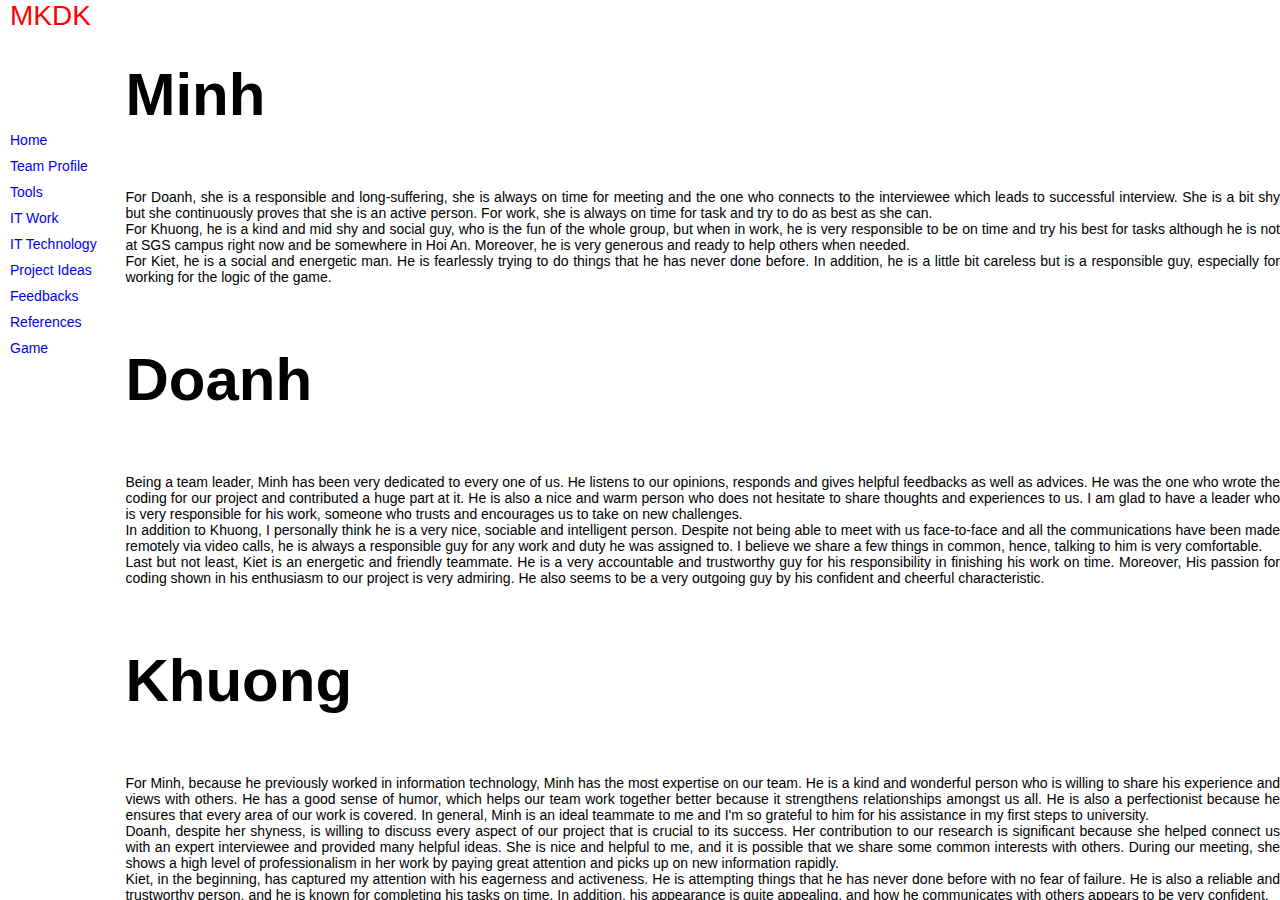
==== html/asm-section/feedback.html @ d5f2f86f "format game.html, and refractor # for all pages that point to itself" ====
<!-- For feedback section -->
<!DOCTYPE html>
<html lang="en">
  <head>
    <meta charset="UTF-8" />
    <meta http-equiv="X-UA-Compatible" content="IE=edge" />
    <meta name="viewport" content="width=device-width, initial-scale=1.0" />
    <title>Feedbacks</title>
    <link rel="stylesheet" href="../../css/feedback.css" />
    <link rel="stylesheet" href="../../css/index.css" />
  </head>
  <body>
    <!-- Sidebar -->
    <aside id="sidebar-container">
      <div class="sidebar-header">
        <a href="../../index.html">MKDK</a>
      </div>

      <div class="sidebar-item">
        <a href="../../index.html">Home</a>
      </div>

      <div class="sidebar-item">
        <a href="team-profile.html">Team Profile</a>
      </div>
      <div class="sidebar-item">
        <a href="tools.html">Tools</a>
      </div>
      <div class="sidebar-item">
        <a href="it-work.html">IT Work</a>
      </div>
      <div class="sidebar-item">
        <a href="it-tech.html">IT Technology</a>
      </div>
      <div class="sidebar-item">
        <a href="project-ideas.html">Project Ideas</a>
      </div>
      <div class="sidebar-item">
        <a href="#">Feedbacks</a>
      </div>
      <div class="sidebar-item">
        <a href="reference.html">References</a>
      </div>
      <div class="sidebar-item">
        <a href="../game/game.html">Game</a>
      </div>
    </aside>

    <!-- Content -->
    <!-- put the content of the document here -->
    <section id="content">
      <h3>Minh</h3>
      <div>
        For Doanh, she is a responsible and long-suffering, she is always on
        time for meeting and the one who connects to the interviewee which leads
        to successful interview. She is a bit shy but she continuously proves
        that she is an active person. For work, she is always on time for task
        and try to do as best as she can.
      </div>
      <div>
        For Khuong, he is a kind and mid shy and social guy, who is the fun of
        the whole group, but when in work, he is very responsible to be on time
        and try his best for tasks although he is not at SGS campus right now
        and be somewhere in Hoi An. Moreover, he is very generous and ready to
        help others when needed.
      </div>
      <div>
        For Kiet, he is a social and energetic man. He is fearlessly trying to
        do things that he has never done before. In addition, he is a little bit
        careless but is a responsible guy, especially for working for the logic
        of the game.
      </div>
      <h3>Doanh</h3>
      <div>
        Being a team leader, Minh has been very dedicated to every one of us. He
        listens to our opinions, responds and gives helpful feedbacks as well as
        advices. He was the one who wrote the coding for our project and
        contributed a huge part at it. He is also a nice and warm person who
        does not hesitate to share thoughts and experiences to us. I am glad to
        have a leader who is very responsible for his work, someone who trusts
        and encourages us to take on new challenges.
      </div>
      <div>
        In addition to Khuong, I personally think he is a very nice, sociable
        and intelligent person. Despite not being able to meet with us
        face-to-face and all the communications have been made remotely via
        video calls, he is always a responsible guy for any work and duty he was
        assigned to. I believe we share a few things in common, hence, talking
        to him is very comfortable.
      </div>
      <div>
        Last but not least, Kiet is an energetic and friendly teammate. He is a
        very accountable and trustworthy guy for his responsibility in finishing
        his work on time. Moreover, His passion for coding shown in his
        enthusiasm to our project is very admiring. He also seems to be a very
        outgoing guy by his confident and cheerful characteristic.
      </div>
      <h3>Khuong</h3>
      <div>
        For Minh, because he previously worked in information technology, Minh
        has the most expertise on our team. He is a kind and wonderful person
        who is willing to share his experience and views with others. He has a
        good sense of humor, which helps our team work together better because
        it strengthens relationships amongst us all. He is also a perfectionist
        because he ensures that every area of our work is covered. In general,
        Minh is an ideal teammate to me and I'm so grateful to him for his
        assistance in my first steps to university.
      </div>
      <div>
        Doanh, despite her shyness, is willing to discuss every aspect of our
        project that is crucial to its success. Her contribution to our research
        is significant because she helped connect us with an expert interviewee
        and provided many helpful ideas. She is nice and helpful to me, and it
        is possible that we share some common interests with others. During our
        meeting, she shows a high level of professionalism in her work by paying
        great attention and picks up on new information rapidly.
      </div>
      <div>
        Kiet, in the beginning, has captured my attention with his eagerness and
        activeness. He is attempting things that he has never done before with
        no fear of failure. He is also a reliable and trustworthy person, and he
        is known for completing his tasks on time. In addition, his appearance
        is quite appealing, and how he communicates with others appears to be
        very confident.
      </div>
      <h3>Kiet</h3>
      <div>
        For Minh, he is the man who have the most experience about the IT field
        in our group in parallel with the oldest man in the group. He is a kind
        and brilliant guy, always support me and my teammates with valuable
        advice. Furthermore, he has a high concentration on the project, always
        checking for the little details. In general, Minh is a dedicated
        teammate and a brother to me, Minh always trying to answer all of our
        question to help us enhance our knowledge and experience.
      </div>

      <div>
        For Khuong, he is a shy but also a very attractive guy. During the
        meeting, he is always joining the meeting on time and contribute a lot
        of useful ideas. Although he can’t meet us face-to-face to see each
        member in person, he always tries his best to meet us as soon as he can.
        Besides, he is very kind and always helps us when we needed.
      </div>
      <div>
        For Doanh, she is the crucial factor leads our interview to successful,
        she tries her best to invite the interviewee to our interview. During
        the working process, she is always on time and pays a high concentration
        on the meeting, notes down the idea to choose which is the best idea to
        utilize. By virtue of her introvert, she didn’t have many conversations
        with us but when working, she always giving the useful ideas.
      </div>
    </section>
  </body>
</html>
---- css/feedback.css ----
h1,
h2,
h3,
h4 {
  font-size: 60px;
}

#feedback {
  text-align: center;
}

div {
  text-align: justify;
}
---- css/index.css ----
* {
  box-sizing: border-box;
}

html,
body {
  margin: 0;
  padding: 0;
  font-size: 14px;
  font-family: Arial, Helvetica, sans-serif;
  height: 100%;
}

body {
  background-color: white;
  display: flex;
}

/* Sidebar */
#sidebar-container {
  height: 100%;
  flex: 1;
  margin-left: 10px;
}

#sidebar-container a {
  text-decoration: none;
}

/* space between each element on nav bar */
#sidebar-container div + div {
  margin-top: 10px;
}

/* space from header to tags */
#sidebar-container .sidebar-header  {
    margin-bottom: 100px;
    font-size: 28px;
}

/* color for the sidebar header */
#sidebar-container .sidebar-header  a {
    color:red;
}

/* Content */

#content {
  height: 100%;
  flex: 10;
  text-align: justify;
  overflow: auto;
}

#content header h1 {
  margin-top: 0;
  text-align: center;
}
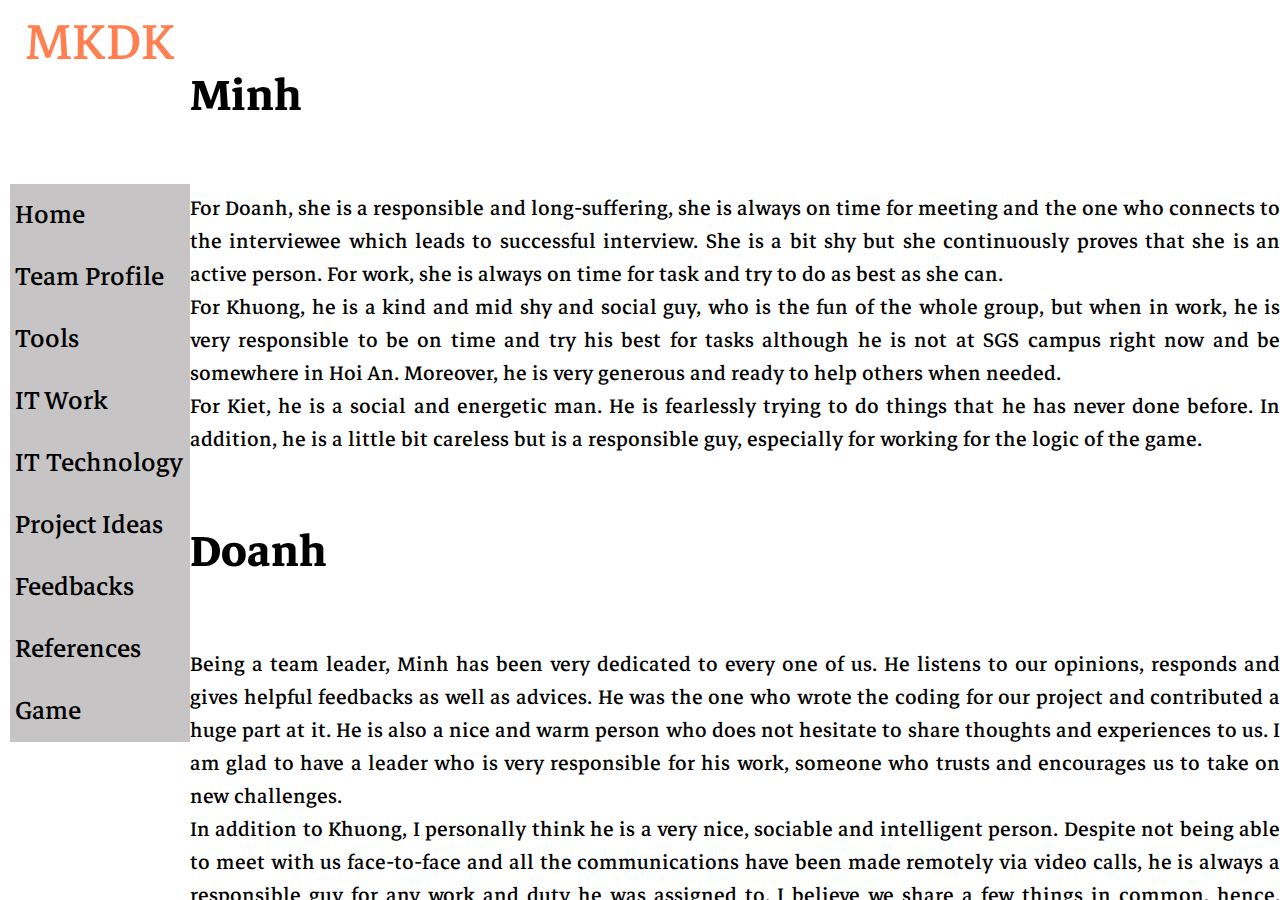
==== commit d5b548a7: "hotfix font in all pages, format game.html" ====
--- a/html/asm-section/feedback.html
+++ b/html/asm-section/feedback.html
@@ -7,6 +7,12 @@
     <meta name="viewport" content="width=device-width, initial-scale=1.0" />
     <title>Feedbacks</title>
     <link rel="stylesheet" href="../../css/feedback.css" />
+    <link rel="preconnect" href="https://fonts.googleapis.com" />
+    <link rel="preconnect" href="https://fonts.gstatic.com" crossorigin />
+    <link
+      href="https://fonts.googleapis.com/css2?family=Markazi+Text&display=swap"
+      rel="stylesheet"
+    />
     <link rel="stylesheet" href="../../css/index.css" />
   </head>
   <body>
--- a/css/index.css
+++ b/css/index.css
@@ -6,8 +6,8 @@
 body {
   margin: 0;
   padding: 0;
-  font-size: 14px;
-  font-family: Arial, Helvetica, sans-serif;
+  font-size: 28px;
+  font-family: 'Markazi Text', sans-serif;
   height: 100%;
 }
 
@@ -29,7 +29,9 @@
 
 /* space between each element on nav bar */
 #sidebar-container div + div {
-  margin-top: 10px;
+  padding-top: 10px;
+  padding-bottom: 10px;
+  padding-left: 5px;
 }
 
 /* space from header to tags */
@@ -40,7 +42,9 @@
 
 /* color for the sidebar header */
 #sidebar-container .sidebar-header  a {
-    color:red;
+    font-size: 70px;
+    color:coral;
+    padding: 15px;
 }
 
 /* Content */
@@ -56,3 +60,29 @@
   margin-top: 0;
   text-align: center;
 }
+
+#game_button{
+  margin: 30px;
+  border-color: transparent;
+  background-color: coral;
+  color: white;
+}
+
+#game_button:hover{
+  background-color: lightgreen;
+  color: black;
+}
+
+.sidebar-item{
+  background-color: rgba(141, 138, 138, 0.5);
+}
+
+.sidebar-item:hover{
+  background-color: coral;
+}
+
+a{
+  color: black;
+  font-size: 35px;
+}
+
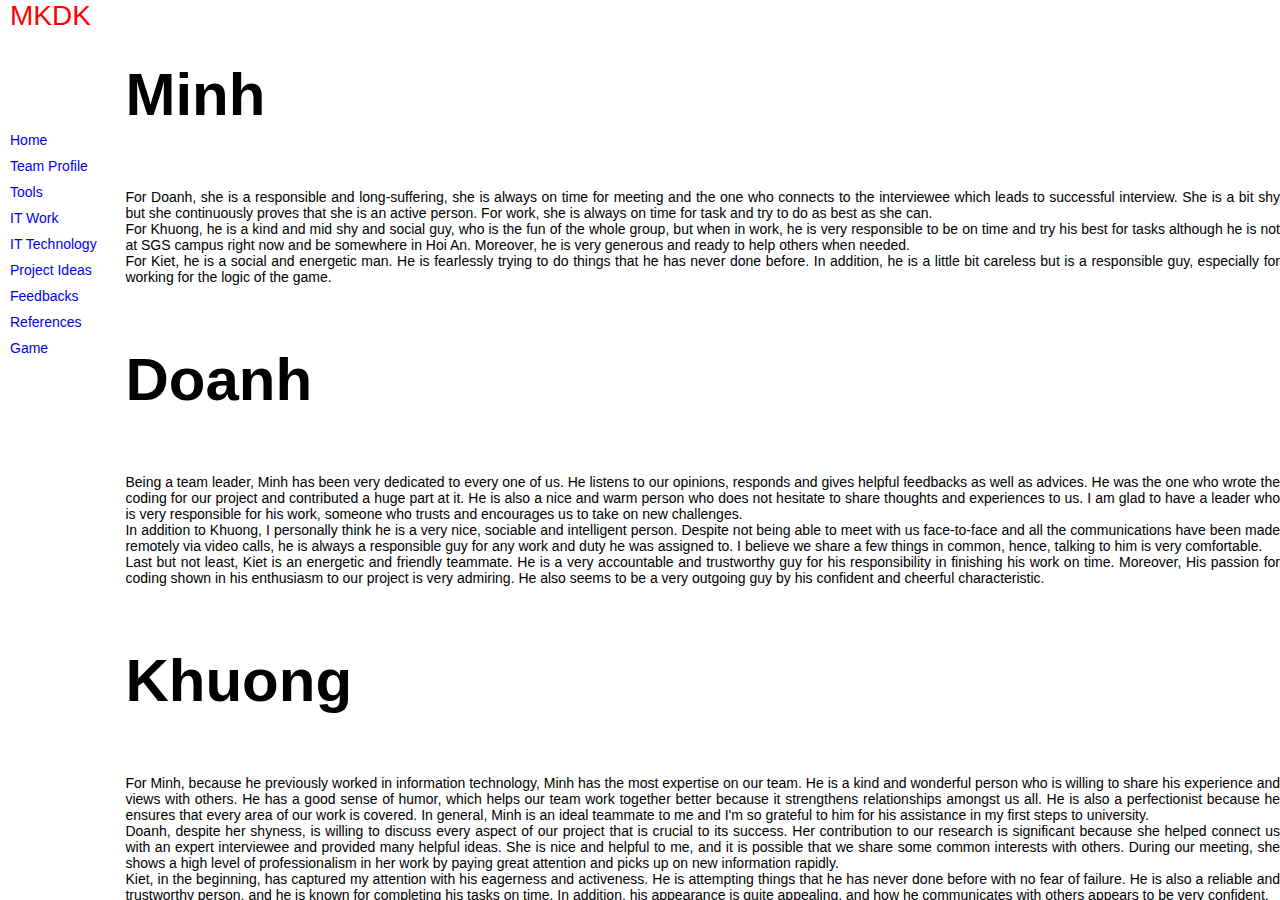
==== commit a6144888: "changed & added contents" ====
--- a/html/asm-section/feedback.html
+++ b/html/asm-section/feedback.html
@@ -7,12 +7,6 @@
     <meta name="viewport" content="width=device-width, initial-scale=1.0" />
     <title>Feedbacks</title>
     <link rel="stylesheet" href="../../css/feedback.css" />
-    <link rel="preconnect" href="https://fonts.googleapis.com" />
-    <link rel="preconnect" href="https://fonts.gstatic.com" crossorigin />
-    <link
-      href="https://fonts.googleapis.com/css2?family=Markazi+Text&display=swap"
-      rel="stylesheet"
-    />
     <link rel="stylesheet" href="../../css/index.css" />
   </head>
   <body>
--- a/css/index.css
+++ b/css/index.css
@@ -6,8 +6,8 @@
 body {
   margin: 0;
   padding: 0;
-  font-size: 28px;
-  font-family: 'Markazi Text', sans-serif;
+  font-size: 14px;
+  font-family: Arial, Helvetica, sans-serif;
   height: 100%;
 }
 
@@ -29,9 +29,7 @@
 
 /* space between each element on nav bar */
 #sidebar-container div + div {
-  padding-top: 10px;
-  padding-bottom: 10px;
-  padding-left: 5px;
+  margin-top: 10px;
 }
 
 /* space from header to tags */
@@ -42,9 +40,7 @@
 
 /* color for the sidebar header */
 #sidebar-container .sidebar-header  a {
-    font-size: 70px;
-    color:coral;
-    padding: 15px;
+    color:red;
 }
 
 /* Content */
@@ -60,29 +56,3 @@
   margin-top: 0;
   text-align: center;
 }
-
-#game_button{
-  margin: 30px;
-  border-color: transparent;
-  background-color: coral;
-  color: white;
-}
-
-#game_button:hover{
-  background-color: lightgreen;
-  color: black;
-}
-
-.sidebar-item{
-  background-color: rgba(141, 138, 138, 0.5);
-}
-
-.sidebar-item:hover{
-  background-color: coral;
-}
-
-a{
-  color: black;
-  font-size: 35px;
-}
-
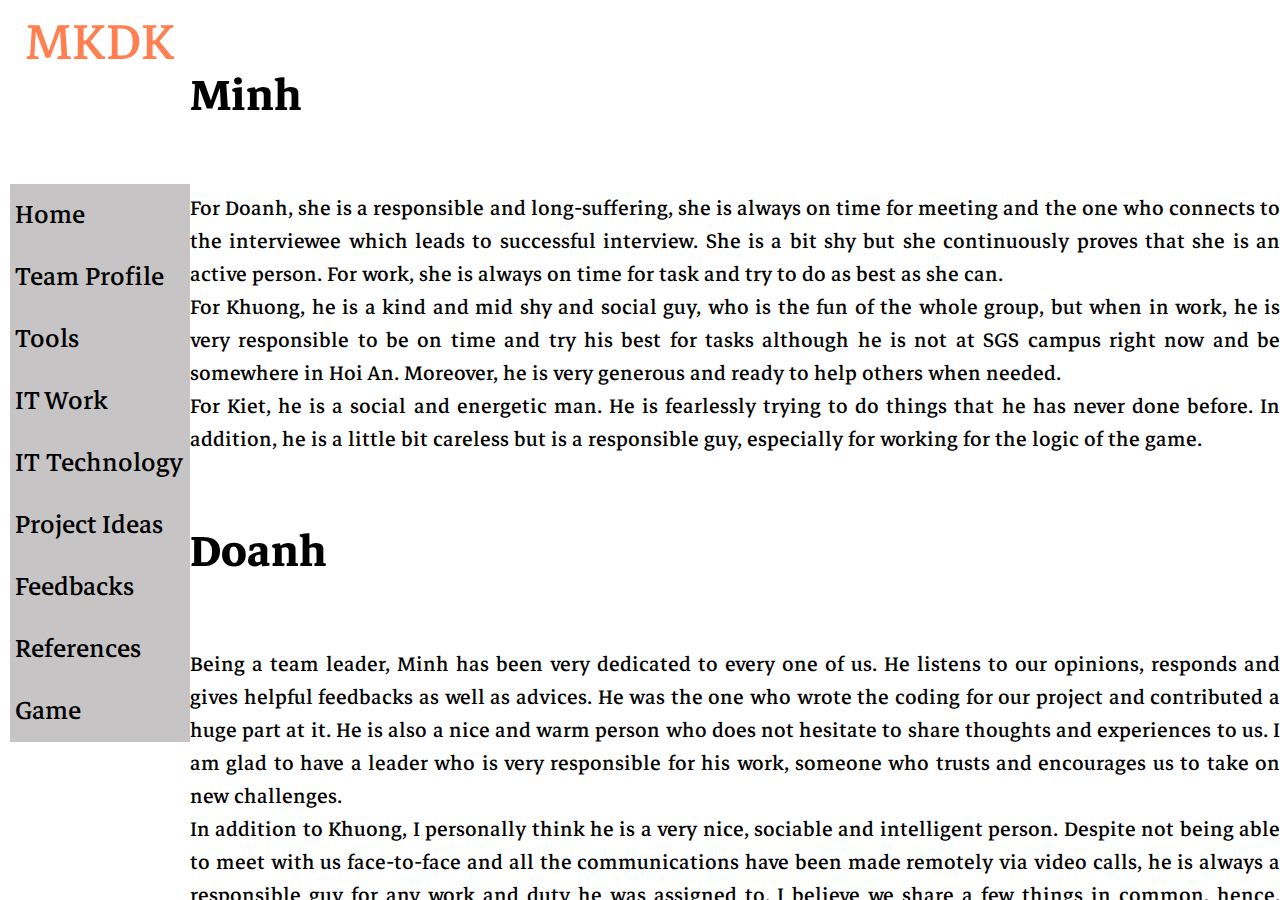
==== commit 85130ccc: "Merge branch 'minh-dev' into doanh-dev" ====
--- a/html/asm-section/feedback.html
+++ b/html/asm-section/feedback.html
@@ -1,154 +1,160 @@
 <!-- For feedback section -->
 <!DOCTYPE html>
 <html lang="en">
-  <head>
-    <meta charset="UTF-8" />
-    <meta http-equiv="X-UA-Compatible" content="IE=edge" />
-    <meta name="viewport" content="width=device-width, initial-scale=1.0" />
-    <title>Feedbacks</title>
-    <link rel="stylesheet" href="../../css/feedback.css" />
-    <link rel="stylesheet" href="../../css/index.css" />
-  </head>
-  <body>
-    <!-- Sidebar -->
-    <aside id="sidebar-container">
-      <div class="sidebar-header">
-        <a href="../../index.html">MKDK</a>
-      </div>
 
-      <div class="sidebar-item">
-        <a href="../../index.html">Home</a>
-      </div>
+<head>
+  <meta charset="UTF-8" />
+  <meta http-equiv="X-UA-Compatible" content="IE=edge" />
+  <meta name="viewport" content="width=device-width, initial-scale=1.0" />
+  <title>Feedbacks</title>
+  <link rel="stylesheet" href="../../css/feedback.css" />
+  <link rel="preconnect" href="https://fonts.googleapis.com" />
+  <link rel="preconnect" href="https://fonts.gstatic.com" crossorigin />
+  <link href="https://fonts.googleapis.com/css2?family=Markazi+Text&display=swap" rel="stylesheet" />
+  <link rel="stylesheet" href="../../css/index.css" />
+</head>
 
-      <div class="sidebar-item">
-        <a href="team-profile.html">Team Profile</a>
-      </div>
-      <div class="sidebar-item">
-        <a href="tools.html">Tools</a>
-      </div>
-      <div class="sidebar-item">
-        <a href="it-work.html">IT Work</a>
-      </div>
-      <div class="sidebar-item">
-        <a href="it-tech.html">IT Technology</a>
-      </div>
-      <div class="sidebar-item">
-        <a href="project-ideas.html">Project Ideas</a>
-      </div>
-      <div class="sidebar-item">
-        <a href="#">Feedbacks</a>
-      </div>
-      <div class="sidebar-item">
-        <a href="reference.html">References</a>
-      </div>
-      <div class="sidebar-item">
-        <a href="../game/game.html">Game</a>
-      </div>
-    </aside>
+<body>
+  <!-- Sidebar -->
+  <aside id="sidebar-container">
+    <div class="sidebar-header">
+      <a href="../../index.html">MKDK</a>
+    </div>
 
-    <!-- Content -->
-    <!-- put the content of the document here -->
-    <section id="content">
-      <h3>Minh</h3>
-      <div>
-        For Doanh, she is a responsible and long-suffering, she is always on
-        time for meeting and the one who connects to the interviewee which leads
-        to successful interview. She is a bit shy but she continuously proves
-        that she is an active person. For work, she is always on time for task
-        and try to do as best as she can.
-      </div>
-      <div>
-        For Khuong, he is a kind and mid shy and social guy, who is the fun of
-        the whole group, but when in work, he is very responsible to be on time
-        and try his best for tasks although he is not at SGS campus right now
-        and be somewhere in Hoi An. Moreover, he is very generous and ready to
-        help others when needed.
-      </div>
-      <div>
-        For Kiet, he is a social and energetic man. He is fearlessly trying to
-        do things that he has never done before. In addition, he is a little bit
-        careless but is a responsible guy, especially for working for the logic
-        of the game.
-      </div>
-      <h3>Doanh</h3>
-      <div>
-        Being a team leader, Minh has been very dedicated to every one of us. He
-        listens to our opinions, responds and gives helpful feedbacks as well as
-        advices. He was the one who wrote the coding for our project and
-        contributed a huge part at it. He is also a nice and warm person who
-        does not hesitate to share thoughts and experiences to us. I am glad to
-        have a leader who is very responsible for his work, someone who trusts
-        and encourages us to take on new challenges.
-      </div>
-      <div>
-        In addition to Khuong, I personally think he is a very nice, sociable
-        and intelligent person. Despite not being able to meet with us
-        face-to-face and all the communications have been made remotely via
-        video calls, he is always a responsible guy for any work and duty he was
-        assigned to. I believe we share a few things in common, hence, talking
-        to him is very comfortable.
-      </div>
-      <div>
-        Last but not least, Kiet is an energetic and friendly teammate. He is a
-        very accountable and trustworthy guy for his responsibility in finishing
-        his work on time. Moreover, His passion for coding shown in his
-        enthusiasm to our project is very admiring. He also seems to be a very
-        outgoing guy by his confident and cheerful characteristic.
-      </div>
-      <h3>Khuong</h3>
-      <div>
-        For Minh, because he previously worked in information technology, Minh
-        has the most expertise on our team. He is a kind and wonderful person
-        who is willing to share his experience and views with others. He has a
-        good sense of humor, which helps our team work together better because
-        it strengthens relationships amongst us all. He is also a perfectionist
-        because he ensures that every area of our work is covered. In general,
-        Minh is an ideal teammate to me and I'm so grateful to him for his
-        assistance in my first steps to university.
-      </div>
-      <div>
-        Doanh, despite her shyness, is willing to discuss every aspect of our
-        project that is crucial to its success. Her contribution to our research
-        is significant because she helped connect us with an expert interviewee
-        and provided many helpful ideas. She is nice and helpful to me, and it
-        is possible that we share some common interests with others. During our
-        meeting, she shows a high level of professionalism in her work by paying
-        great attention and picks up on new information rapidly.
-      </div>
-      <div>
-        Kiet, in the beginning, has captured my attention with his eagerness and
-        activeness. He is attempting things that he has never done before with
-        no fear of failure. He is also a reliable and trustworthy person, and he
-        is known for completing his tasks on time. In addition, his appearance
-        is quite appealing, and how he communicates with others appears to be
-        very confident.
-      </div>
-      <h3>Kiet</h3>
-      <div>
-        For Minh, he is the man who have the most experience about the IT field
-        in our group in parallel with the oldest man in the group. He is a kind
-        and brilliant guy, always support me and my teammates with valuable
-        advice. Furthermore, he has a high concentration on the project, always
-        checking for the little details. In general, Minh is a dedicated
-        teammate and a brother to me, Minh always trying to answer all of our
-        question to help us enhance our knowledge and experience.
-      </div>
+    <div class="sidebar-item">
+      <a href="../../index.html">Home</a>
+    </div>
 
-      <div>
-        For Khuong, he is a shy but also a very attractive guy. During the
-        meeting, he is always joining the meeting on time and contribute a lot
-        of useful ideas. Although he can’t meet us face-to-face to see each
-        member in person, he always tries his best to meet us as soon as he can.
-        Besides, he is very kind and always helps us when we needed.
-      </div>
-      <div>
-        For Doanh, she is the crucial factor leads our interview to successful,
-        she tries her best to invite the interviewee to our interview. During
-        the working process, she is always on time and pays a high concentration
-        on the meeting, notes down the idea to choose which is the best idea to
-        utilize. By virtue of her introvert, she didn’t have many conversations
-        with us but when working, she always giving the useful ideas.
-      </div>
-    </section>
-  </body>
-</html>
+    <div class="sidebar-item">
+      <a href="team-profile.html">Team Profile</a>
+    </div>
+    <div class="sidebar-item">
+      <a href="tools.html">Tools</a>
+    </div>
+    <div class="sidebar-item">
+      <a href="it-work.html">IT Work</a>
+    </div>
+    <div class="sidebar-item">
+      <a href="it-tech.html">IT Technology</a>
+    </div>
+    <div class="sidebar-item">
+      <a href="project-ideas.html">Project Ideas</a>
+    </div>
+    <div class="sidebar-item">
+      <a href="#">Feedbacks</a>
+    </div>
+    <div class="sidebar-item">
+      <a href="reference.html">References</a>
+    </div>
+    <div class="sidebar-item">
+      <a href="../game/game.html">Game</a>
+    </div>
+  </aside>
+
+  <!-- Content -->
+  <!-- put the content of the document here -->
+  <section id="content">
+    <h3>Minh</h3>
+    <div>
+      For Doanh, she is a responsible and long-suffering, she is always on
+      time for meeting and the one who connects to the interviewee which leads
+      to successful interview. She is a bit shy but she continuously proves
+      that she is an active person. For work, she is always on time for task
+      and try to do as best as she can.
+    </div>
+    <div>
+      For Khuong, he is a kind and mid shy and social guy, who is the fun of
+      the whole group, but when in work, he is very responsible to be on time
+      and try his best for tasks although he is not at SGS campus right now
+      and be somewhere in Hoi An. Moreover, he is very generous and ready to
+      help others when needed.
+    </div>
+    <div>
+      For Kiet, he is a social and energetic man. He is fearlessly trying to
+      do things that he has never done before. In addition, he is a little bit
+      careless but is a responsible guy, especially for working for the logic
+      of the game.
+    </div>
+    <h3>Doanh</h3>
+    <div>
+      Being a team leader, Minh has been very dedicated to every one of us. He
+      listens to our opinions, responds and gives helpful feedbacks as well as
+      advices. He was the one who wrote the coding for our project and
+      contributed a huge part at it. He is also a nice and warm person who
+      does not hesitate to share thoughts and experiences to us. I am glad to
+      have a leader who is very responsible for his work, someone who trusts
+      and encourages us to take on new challenges.
+    </div>
+    <div>
+      In addition to Khuong, I personally think he is a very nice, sociable
+      and intelligent person. Despite not being able to meet with us
+      face-to-face and all the communications have been made remotely via
+      video calls, he is always a responsible guy for any work and duty he was
+      assigned to. I believe we share a few things in common, hence, talking
+      to him is very comfortable.
+    </div>
+    <div>
+      Last but not least, Kiet is an energetic and friendly teammate. He is a
+      very accountable and trustworthy guy for his responsibility in finishing
+      his work on time. Moreover, His passion for coding shown in his
+      enthusiasm to our project is very admiring. He also seems to be a very
+      outgoing guy by his confident and cheerful characteristic.
+    </div>
+    <h3>Khuong</h3>
+    <div>
+      For Minh, because he previously worked in information technology, Minh
+      has the most expertise on our team. He is a kind and wonderful person
+      who is willing to share his experience and views with others. He has a
+      good sense of humor, which helps our team work together better because
+      it strengthens relationships amongst us all. He is also a perfectionist
+      because he ensures that every area of our work is covered. In general,
+      Minh is an ideal teammate to me and I'm so grateful to him for his
+      assistance in my first steps to university.
+    </div>
+    <div>
+      Doanh, despite her shyness, is willing to discuss every aspect of our
+      project that is crucial to its success. Her contribution to our research
+      is significant because she helped connect us with an expert interviewee
+      and provided many helpful ideas. She is nice and helpful to me, and it
+      is possible that we share some common interests with others. During our
+      meeting, she shows a high level of professionalism in her work by paying
+      great attention and picks up on new information rapidly.
+    </div>
+    <div>
+      Kiet, in the beginning, has captured my attention with his eagerness and
+      activeness. He is attempting things that he has never done before with
+      no fear of failure. He is also a reliable and trustworthy person, and he
+      is known for completing his tasks on time. In addition, his appearance
+      is quite appealing, and how he communicates with others appears to be
+      very confident.
+    </div>
+    <h3>Kiet</h3>
+    <div>
+      For Minh, he is the man who have the most experience about the IT field
+      in our group in parallel with the oldest man in the group. He is a kind
+      and brilliant guy, always support me and my teammates with valuable
+      advice. Furthermore, he has a high concentration on the project, always
+      checking for the little details. In general, Minh is a dedicated
+      teammate and a brother to me, Minh always trying to answer all of our
+      question to help us enhance our knowledge and experience.
+    </div>
+
+    <div>
+      For Khuong, he is a shy but also a very attractive guy. During the
+      meeting, he is always joining the meeting on time and contribute a lot
+      of useful ideas. Although he can’t meet us face-to-face to see each
+      member in person, he always tries his best to meet us as soon as he can.
+      Besides, he is very kind and always helps us when we needed.
+    </div>
+    <div>
+      For Doanh, she is the crucial factor leads our interview to successful,
+      she tries her best to invite the interviewee to our interview. During
+      the working process, she is always on time and pays a high concentration
+      on the meeting, notes down the idea to choose which is the best idea to
+      utilize. By virtue of her introvert, she didn’t have many conversations
+      with us but when working, she always giving the useful ideas.
+    </div>
+  </section>
+</body>
+
+</html>--- a/css/index.css
+++ b/css/index.css
@@ -6,8 +6,8 @@
 body {
   margin: 0;
   padding: 0;
-  font-size: 14px;
-  font-family: Arial, Helvetica, sans-serif;
+  font-size: 28px;
+  font-family: 'Markazi Text', sans-serif;
   height: 100%;
 }
 
@@ -29,7 +29,9 @@
 
 /* space between each element on nav bar */
 #sidebar-container div + div {
-  margin-top: 10px;
+  padding-top: 10px;
+  padding-bottom: 10px;
+  padding-left: 5px;
 }
 
 /* space from header to tags */
@@ -40,7 +42,9 @@
 
 /* color for the sidebar header */
 #sidebar-container .sidebar-header  a {
-    color:red;
+    font-size: 70px;
+    color:coral;
+    padding: 15px;
 }
 
 /* Content */
@@ -56,3 +60,29 @@
   margin-top: 0;
   text-align: center;
 }
+
+#game_button{
+  margin: 30px;
+  border-color: transparent;
+  background-color: coral;
+  color: white;
+}
+
+#game_button:hover{
+  background-color: lightgreen;
+  color: black;
+}
+
+.sidebar-item{
+  background-color: rgba(141, 138, 138, 0.5);
+}
+
+.sidebar-item:hover{
+  background-color: coral;
+}
+
+a{
+  color: black;
+  font-size: 35px;
+}
+
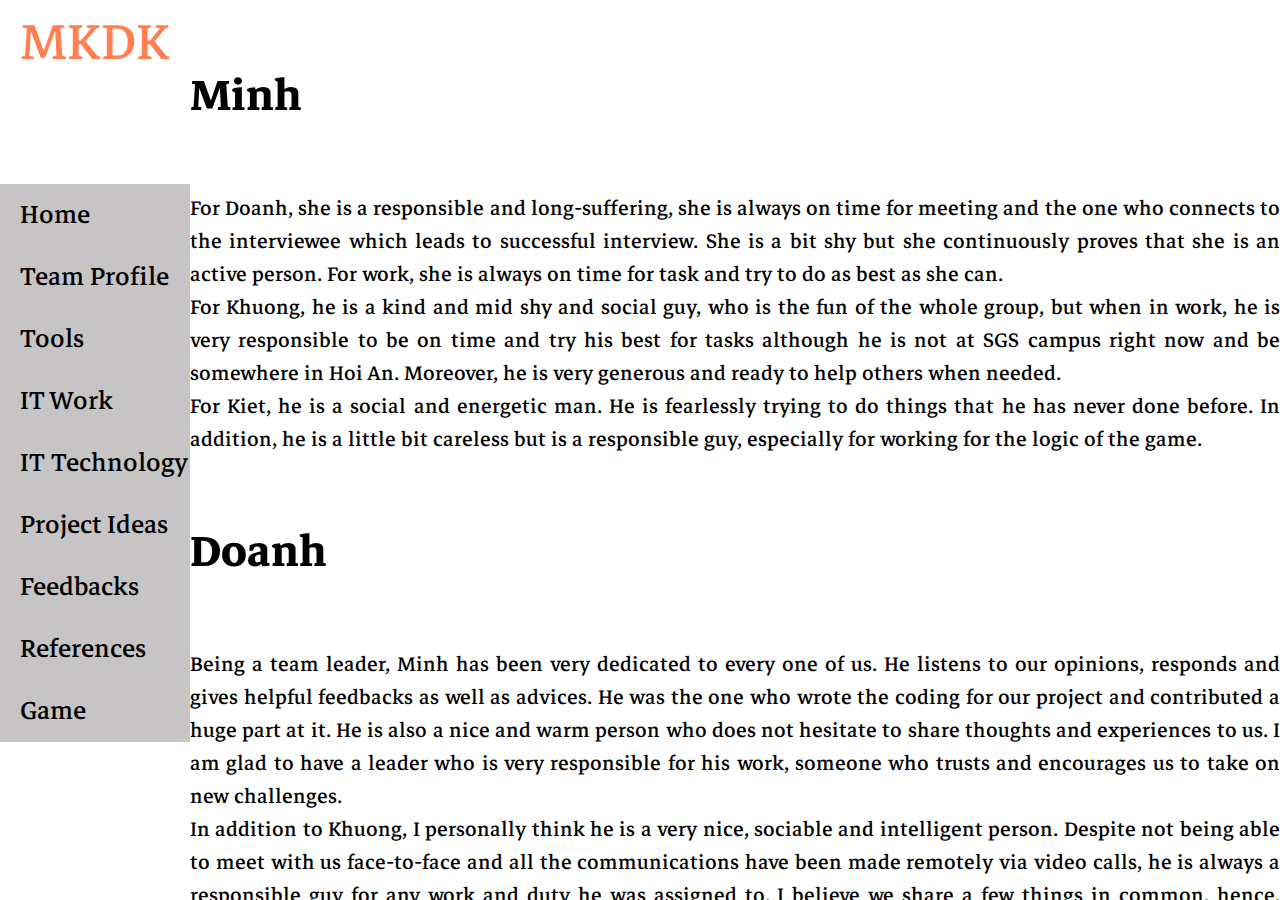
==== commit b0ae637c: "format homepage, sidebar, add footer to all pages, delete numbers on each pages header" ====
--- a/html/asm-section/feedback.html
+++ b/html/asm-section/feedback.html
@@ -154,7 +154,11 @@
       utilize. By virtue of her introvert, she didn’t have many conversations
       with us but when working, she always giving the useful ideas.
     </div>
+    <footer id="footer"> 
+      Copyright © 2021 MKDK - RMIT University  
+      </footer>
   </section>
+
 </body>
 
 </html>--- a/css/index.css
+++ b/css/index.css
@@ -7,7 +7,7 @@
   margin: 0;
   padding: 0;
   font-size: 28px;
-  font-family: 'Markazi Text', sans-serif;
+  font-family: "Markazi Text", sans-serif;
   height: 100%;
 }
 
@@ -19,8 +19,8 @@
 /* Sidebar */
 #sidebar-container {
   height: 100%;
-  flex: 1;
-  margin-left: 10px;
+  flex: 1.4;
+  /* margin-left: 10px; */
 }
 
 #sidebar-container a {
@@ -34,17 +34,18 @@
   padding-left: 5px;
 }
 
+/* Sidebar header */
 /* space from header to tags */
-#sidebar-container .sidebar-header  {
-    margin-bottom: 100px;
-    font-size: 28px;
+#sidebar-container .sidebar-header {
+  margin-bottom: 100px;
+  font-size: 28px;
 }
 
 /* color for the sidebar header */
-#sidebar-container .sidebar-header  a {
-    font-size: 70px;
-    color:coral;
-    padding: 15px;
+#sidebar-container .sidebar-header a {
+  font-size: 70px;
+  color: coral;
+  padding: 20px;
 }
 
 /* Content */
@@ -61,28 +62,41 @@
   text-align: center;
 }
 
-#game_button{
+/* Sidebar Item */
+#sidebar-container .sidebar-item {
+  background-color: rgba(141, 138, 138, 0.5);
+  padding-left: 20px;
+}
+
+#sidebar-container .sidebar-item:hover {
+  background-color: coral;
+}
+
+#sidebar-container .sidebar-item a {
+  color: black;
+  font-size: 35px;
+}
+
+/* Game button */
+#game_button {
   margin: 30px;
   border-color: transparent;
   background-color: coral;
   color: white;
 }
 
-#game_button:hover{
+#game_button:hover {
   background-color: lightgreen;
   color: black;
 }
 
-.sidebar-item{
-  background-color: rgba(141, 138, 138, 0.5);
+/* Footer */
+#footer {
+  font-family: Arial, sans-serif;
+  text-align: center;
+  font-size: 15px;
+  border-top: 1px solid black;
+  margin: 8px 100px;
+  padding-top: 8px;
+  opacity: 0.75;
 }
-
-.sidebar-item:hover{
-  background-color: coral;
-}
-
-a{
-  color: black;
-  font-size: 35px;
-}
-
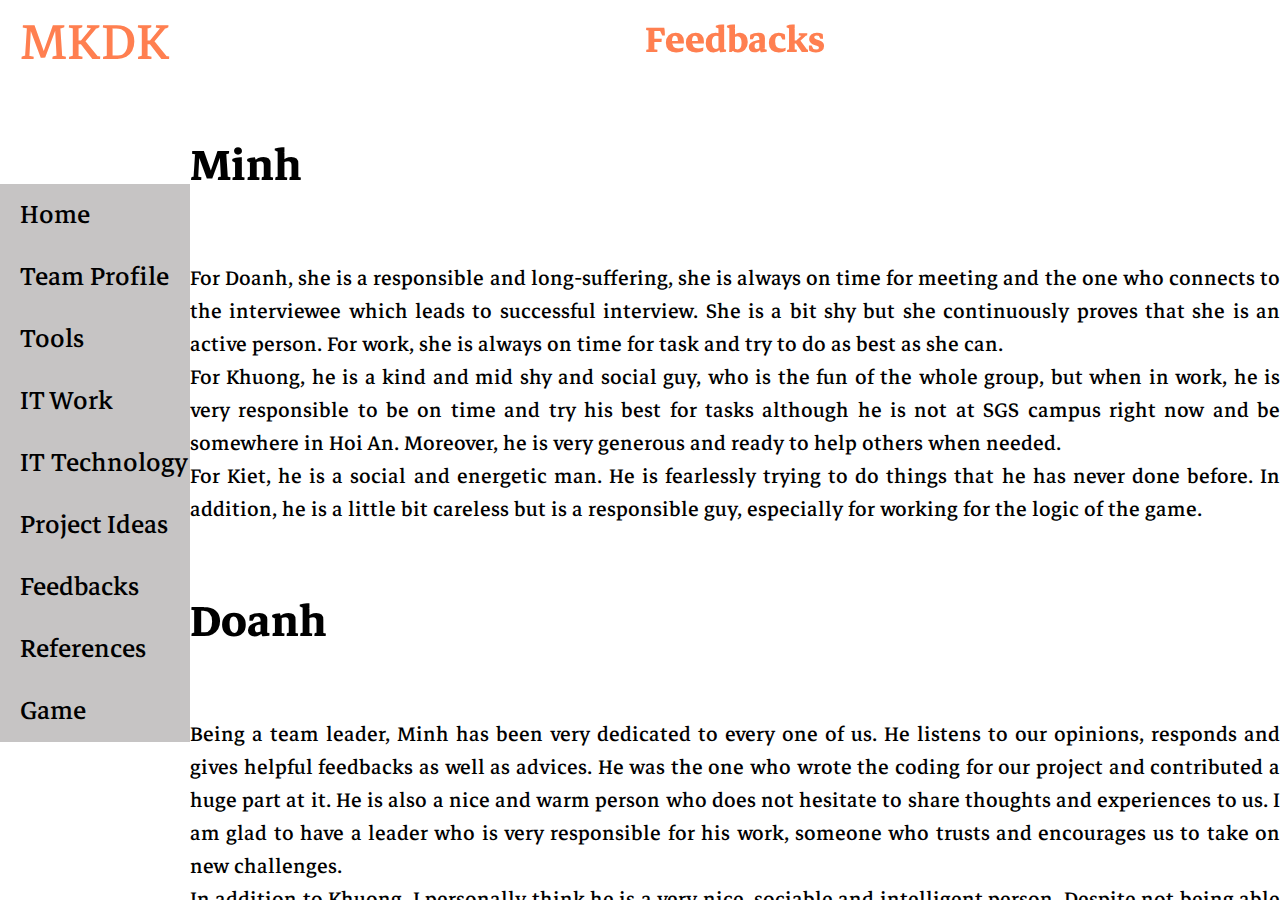
==== commit 42784e26: "fix format and fix ref for it-tech" ====
--- a/html/asm-section/feedback.html
+++ b/html/asm-section/feedback.html
@@ -54,6 +54,7 @@
   <!-- Content -->
   <!-- put the content of the document here -->
   <section id="content">
+    <div id="heading">Feedbacks</div>
     <h3>Minh</h3>
     <div>
       For Doanh, she is a responsible and long-suffering, she is always on
--- a/css/index.css
+++ b/css/index.css
@@ -19,7 +19,7 @@
 /* Sidebar */
 #sidebar-container {
   height: 100%;
-  flex: 1.4;
+  flex: 1.6;
   /* margin-left: 10px; */
 }
 
@@ -100,3 +100,29 @@
   padding-top: 8px;
   opacity: 0.75;
 }
+
+#heading{
+  text-align: center;
+  font-weight: bold;
+  font-size: 50px;
+  color: coral;
+  margin-top:10px;
+}
+
+.Link{
+  font-weight: normal;
+  cursor: pointer;
+  color: coral;
+}
+.Link:link{
+  color: coral;
+}
+.Link:hover{
+  color: lightgreen;
+}
+#heading2{
+  font-weight: bold;
+  font-size: 35px;
+  color: coral;
+  text-align: left;
+}
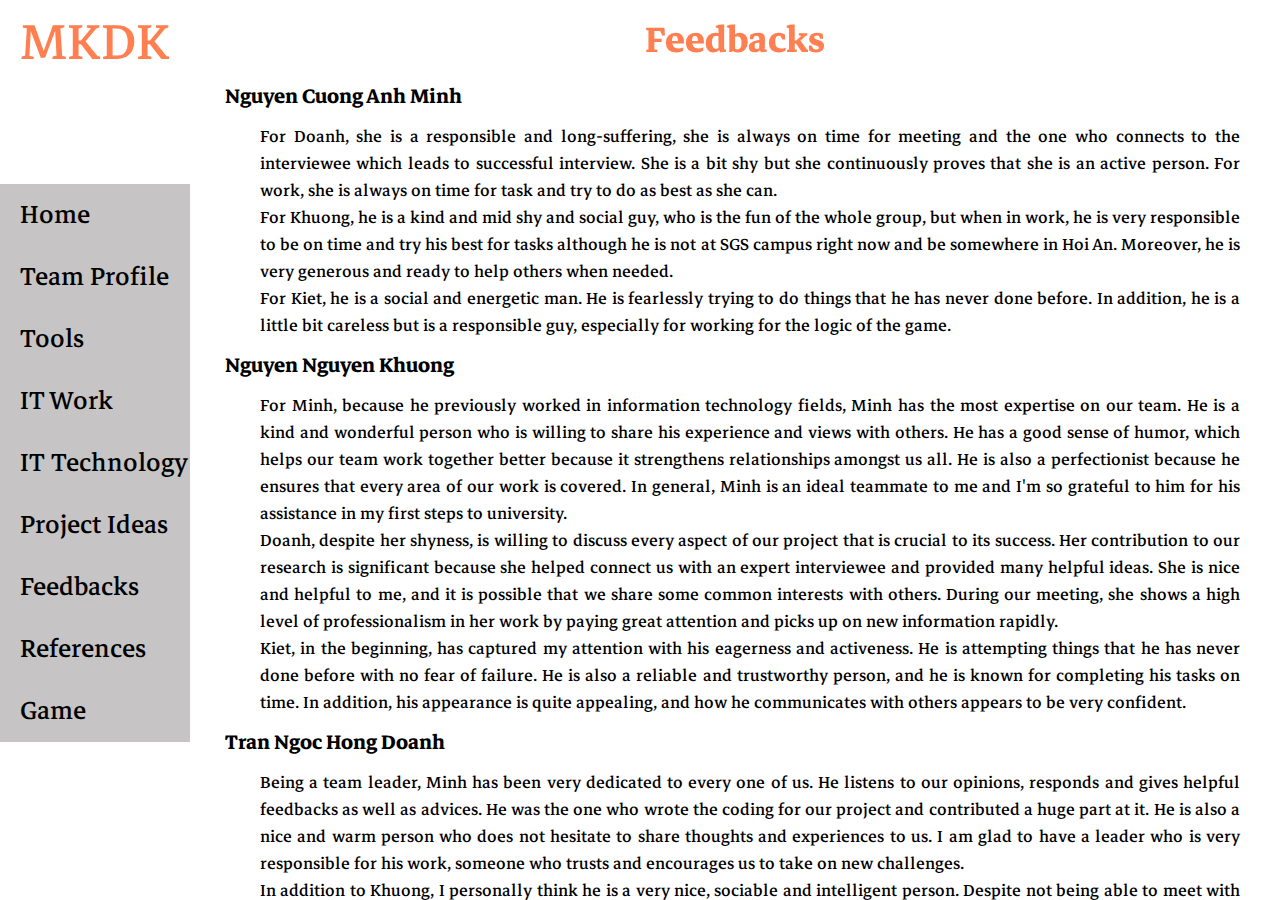
==== commit a12485b3: "fix format for it-work, it-tech and feedback" ====
--- a/html/asm-section/feedback.html
+++ b/html/asm-section/feedback.html
@@ -55,105 +55,101 @@
   <!-- put the content of the document here -->
   <section id="content">
     <div id="heading">Feedbacks</div>
-    <h3>Minh</h3>
-    <div>
-      For Doanh, she is a responsible and long-suffering, she is always on
-      time for meeting and the one who connects to the interviewee which leads
-      to successful interview. She is a bit shy but she continuously proves
-      that she is an active person. For work, she is always on time for task
-      and try to do as best as she can.
-    </div>
-    <div>
-      For Khuong, he is a kind and mid shy and social guy, who is the fun of
-      the whole group, but when in work, he is very responsible to be on time
-      and try his best for tasks although he is not at SGS campus right now
-      and be somewhere in Hoi An. Moreover, he is very generous and ready to
-      help others when needed.
-    </div>
-    <div>
-      For Kiet, he is a social and energetic man. He is fearlessly trying to
-      do things that he has never done before. In addition, he is a little bit
-      careless but is a responsible guy, especially for working for the logic
-      of the game.
-    </div>
-    <h3>Doanh</h3>
-    <div>
-      Being a team leader, Minh has been very dedicated to every one of us. He
-      listens to our opinions, responds and gives helpful feedbacks as well as
-      advices. He was the one who wrote the coding for our project and
-      contributed a huge part at it. He is also a nice and warm person who
-      does not hesitate to share thoughts and experiences to us. I am glad to
-      have a leader who is very responsible for his work, someone who trusts
-      and encourages us to take on new challenges.
-    </div>
-    <div>
-      In addition to Khuong, I personally think he is a very nice, sociable
-      and intelligent person. Despite not being able to meet with us
-      face-to-face and all the communications have been made remotely via
-      video calls, he is always a responsible guy for any work and duty he was
-      assigned to. I believe we share a few things in common, hence, talking
-      to him is very comfortable.
-    </div>
-    <div>
-      Last but not least, Kiet is an energetic and friendly teammate. He is a
-      very accountable and trustworthy guy for his responsibility in finishing
-      his work on time. Moreover, His passion for coding shown in his
-      enthusiasm to our project is very admiring. He also seems to be a very
-      outgoing guy by his confident and cheerful characteristic.
-    </div>
-    <h3>Khuong</h3>
-    <div>
-      For Minh, because he previously worked in information technology, Minh
-      has the most expertise on our team. He is a kind and wonderful person
-      who is willing to share his experience and views with others. He has a
-      good sense of humor, which helps our team work together better because
-      it strengthens relationships amongst us all. He is also a perfectionist
-      because he ensures that every area of our work is covered. In general,
-      Minh is an ideal teammate to me and I'm so grateful to him for his
-      assistance in my first steps to university.
-    </div>
-    <div>
-      Doanh, despite her shyness, is willing to discuss every aspect of our
-      project that is crucial to its success. Her contribution to our research
-      is significant because she helped connect us with an expert interviewee
-      and provided many helpful ideas. She is nice and helpful to me, and it
-      is possible that we share some common interests with others. During our
-      meeting, she shows a high level of professionalism in her work by paying
-      great attention and picks up on new information rapidly.
-    </div>
-    <div>
-      Kiet, in the beginning, has captured my attention with his eagerness and
-      activeness. He is attempting things that he has never done before with
-      no fear of failure. He is also a reliable and trustworthy person, and he
-      is known for completing his tasks on time. In addition, his appearance
-      is quite appealing, and how he communicates with others appears to be
-      very confident.
-    </div>
-    <h3>Kiet</h3>
-    <div>
-      For Minh, he is the man who have the most experience about the IT field
-      in our group in parallel with the oldest man in the group. He is a kind
-      and brilliant guy, always support me and my teammates with valuable
-      advice. Furthermore, he has a high concentration on the project, always
-      checking for the little details. In general, Minh is a dedicated
-      teammate and a brother to me, Minh always trying to answer all of our
-      question to help us enhance our knowledge and experience.
-    </div>
-
-    <div>
-      For Khuong, he is a shy but also a very attractive guy. During the
-      meeting, he is always joining the meeting on time and contribute a lot
-      of useful ideas. Although he can’t meet us face-to-face to see each
-      member in person, he always tries his best to meet us as soon as he can.
-      Besides, he is very kind and always helps us when we needed.
-    </div>
-    <div>
-      For Doanh, she is the crucial factor leads our interview to successful,
-      she tries her best to invite the interviewee to our interview. During
-      the working process, she is always on time and pays a high concentration
-      on the meeting, notes down the idea to choose which is the best idea to
-      utilize. By virtue of her introvert, she didn’t have many conversations
-      with us but when working, she always giving the useful ideas.
+    <div class="ind">
+      <div class="geninfo">Nguyen Cuong Anh Minh</div>
+      <div class="para">
+        For Doanh, she is a responsible and long-suffering, she is always on
+        time for meeting and the one who connects to the interviewee which leads
+        to successful interview. She is a bit shy but she continuously proves
+        that she is an active person. For work, she is always on time for task
+        and try to do as best as she can.
+        <br>
+        For Khuong, he is a kind and mid shy and social guy, who is the fun of
+        the whole group, but when in work, he is very responsible to be on time
+        and try his best for tasks although he is not at SGS campus right now
+        and be somewhere in Hoi An. Moreover, he is very generous and ready to
+        help others when needed.
+        <br>
+        For Kiet, he is a social and energetic man. He is fearlessly trying to
+        do things that he has never done before. In addition, he is a little bit
+        careless but is a responsible guy, especially for working for the logic
+        of the game.
+      </div>
+  
+      <div class="geninfo">Nguyen Nguyen Khuong</div>
+      <div class="para">
+        For Minh, because he previously worked in information technology fields, Minh
+        has the most expertise on our team. He is a kind and wonderful person
+        who is willing to share his experience and views with others. He has a
+        good sense of humor, which helps our team work together better because
+        it strengthens relationships amongst us all. He is also a perfectionist
+        because he ensures that every area of our work is covered. In general,
+        Minh is an ideal teammate to me and I'm so grateful to him for his
+        assistance in my first steps to university.
+        <br>
+        Doanh, despite her shyness, is willing to discuss every aspect of our
+        project that is crucial to its success. Her contribution to our research
+        is significant because she helped connect us with an expert interviewee
+        and provided many helpful ideas. She is nice and helpful to me, and it
+        is possible that we share some common interests with others. During our
+        meeting, she shows a high level of professionalism in her work by paying
+        great attention and picks up on new information rapidly.
+        <br>
+        Kiet, in the beginning, has captured my attention with his eagerness and
+        activeness. He is attempting things that he has never done before with
+        no fear of failure. He is also a reliable and trustworthy person, and he
+        is known for completing his tasks on time. In addition, his appearance
+        is quite appealing, and how he communicates with others appears to be
+        very confident.
+      </div>
+  
+      <div class="geninfo">Tran Ngoc Hong Doanh</div>
+      <div class="para">
+        Being a team leader, Minh has been very dedicated to every one of us. He
+        listens to our opinions, responds and gives helpful feedbacks as well as
+        advices. He was the one who wrote the coding for our project and
+        contributed a huge part at it. He is also a nice and warm person who
+        does not hesitate to share thoughts and experiences to us. I am glad to
+        have a leader who is very responsible for his work, someone who trusts
+        and encourages us to take on new challenges.
+        <br>
+        In addition to Khuong, I personally think he is a very nice, sociable
+        and intelligent person. Despite not being able to meet with us
+        face-to-face and all the communications have been made remotely via
+        video calls, he is always a responsible guy for any work and duty he was
+        assigned to. I believe we share a few things in common, hence, talking
+        to him is very comfortable.
+        <br>
+        Last but not least, Kiet is an energetic and friendly teammate. He is a
+        very accountable and trustworthy guy for his responsibility in finishing
+        his work on time. Moreover, His passion for coding shown in his
+        enthusiasm to our project is very admiring. He also seems to be a very
+        outgoing guy by his confident and cheerful characteristic.
+      </div>
+  
+      <div class="geninfo">Truong Hoang Tuan Kiet</div>
+      <div class="para">
+        For Minh, he is the man who have the most experience about the IT field
+        in our group in parallel with the oldest man in the group. He is a kind
+        and brilliant guy, always support me and my teammates with valuable
+        advice. Furthermore, he has a high concentration on the project, always
+        checking for the little details. In general, Minh is a dedicated
+        teammate and a brother to me, Minh always trying to answer all of our
+        question to help us enhance our knowledge and experience.
+        <br>
+        For Khuong, he is a shy but also a very attractive guy. During the
+        meeting, he is always joining the meeting on time and contribute a lot
+        of useful ideas. Although he can’t meet us face-to-face to see each
+        member in person, he always tries his best to meet us as soon as he can.
+        Besides, he is very kind and always helps us when we needed.
+        <br>
+        For Doanh, she is the crucial factor leads our interview to successful,
+        she tries her best to invite the interviewee to our interview. During
+        the working process, she is always on time and pays a high concentration
+        on the meeting, notes down the idea to choose which is the best idea to
+        utilize. By virtue of her introvert, she didn’t have many conversations
+        with us but when working, she always giving the useful ideas.
+      </div>
     </div>
     <footer id="footer"> 
       Copyright © 2021 MKDK - RMIT University  
--- a/css/feedback.css
+++ b/css/feedback.css
@@ -12,3 +12,14 @@
 div {
   text-align: justify;
 }
+
+.ind{
+  margin-left: 35px;
+}
+
+.para{
+  margin-left: 35px;
+  margin-right: 40px;
+  font-size: 23px;
+  text-align: justify;
+}
--- a/css/index.css
+++ b/css/index.css
@@ -97,6 +97,7 @@
   font-size: 15px;
   border-top: 1px solid black;
   margin: 8px 100px;
+  margin-bottom: 12px;
   padding-top: 8px;
   opacity: 0.75;
 }
@@ -126,3 +127,8 @@
   color: coral;
   text-align: left;
 }
+.geninfo{
+  margin: 10px auto;
+  font-size: 28px;
+  font-weight: bold;
+}
